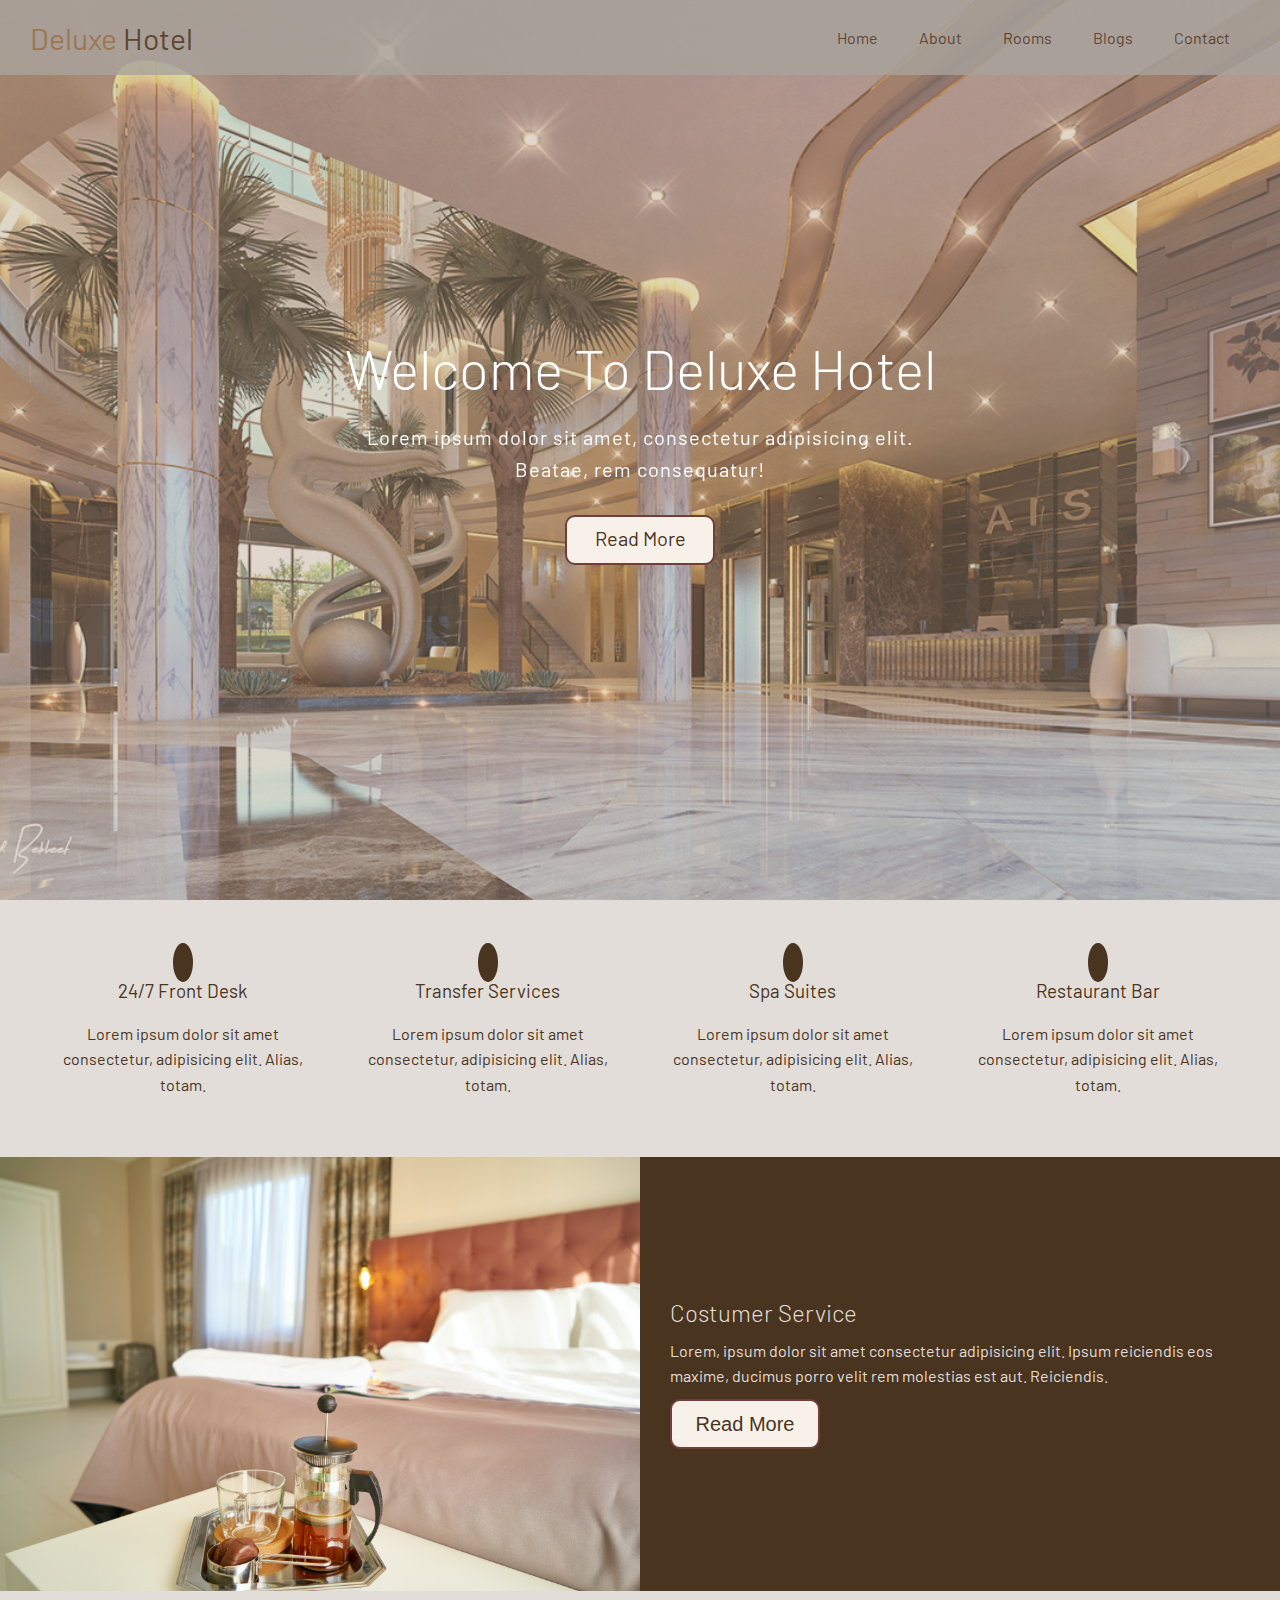
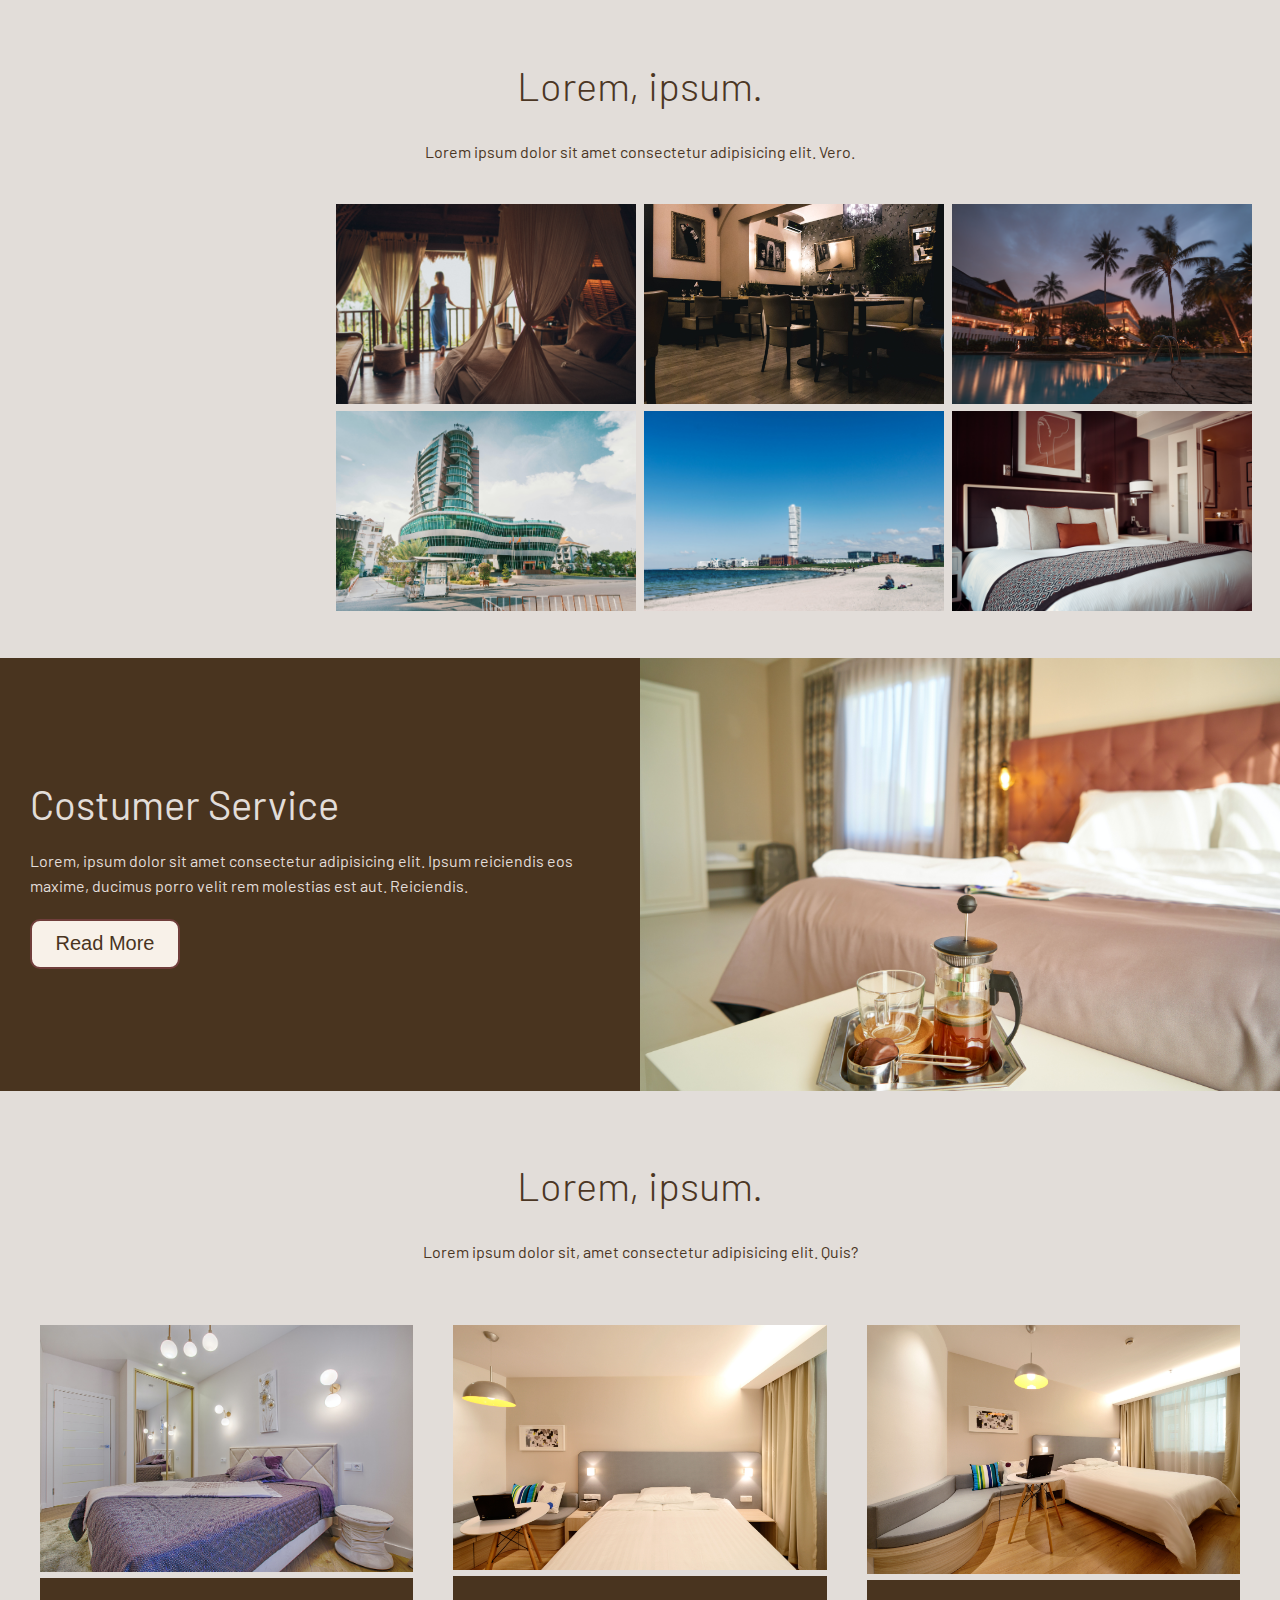
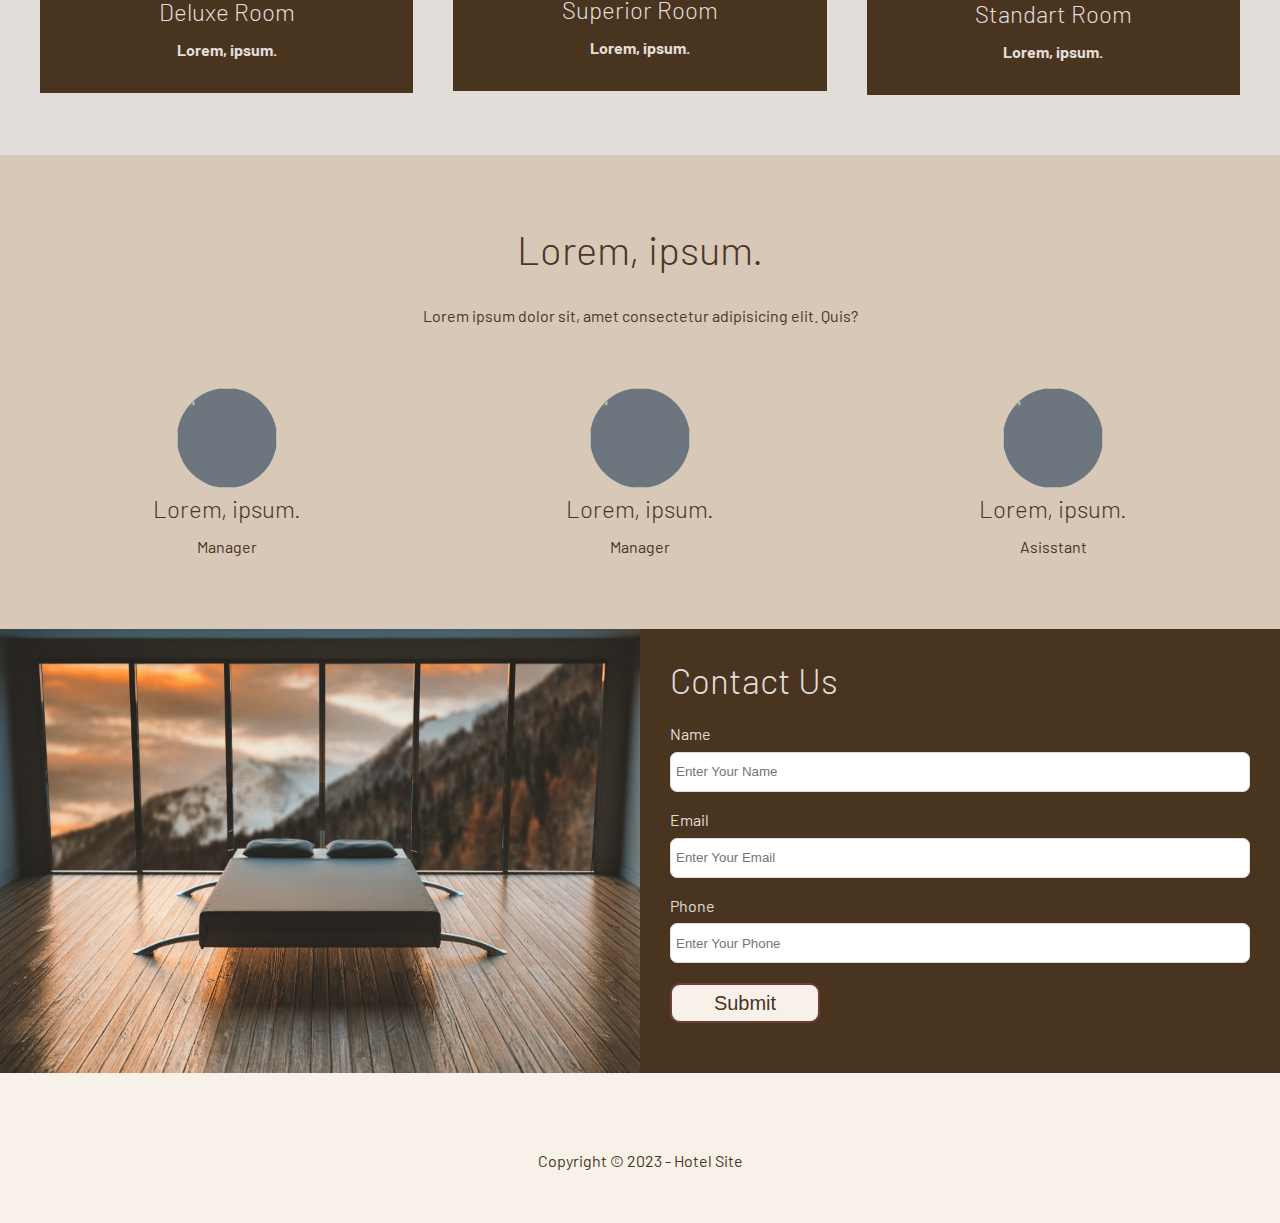
==== index.html @ 21e542ae "first commit" ====
<!DOCTYPE html>
<html lang="en">

<head>
    <meta charset="UTF-8">
    <meta http-equiv="X-UA-Compatible" content="IE=edge">
    <meta name="viewport" content="width=device-width, initial-scale=1.0">
    <link rel="stylesheet" href="https://cdnjs.cloudflare.com/ajax/libs/font-awesome/6.3.0/css/all.min.css"
        integrity="sha512-SzlrxWUlpfuzQ+pcUCosxcglQRNAq/DZjVsC0lE40xsADsfeQoEypE+enwcOiGjk/bSuGGKHEyjSoQ1zVisanQ=="
        crossorigin="anonymous" referrerpolicy="no-referrer" />
    <link rel="stylesheet" href="css/styles.css">
    <link rel="stylesheet" href="css/utils.css">
    <title>Hotel</title>
</head>

<body>
    <header class="main-header" id="home">
        <div class="navbar">
            <h1 class="brand">
                <i class="fas fa-hotel"></i>
                <span>Deluxe</span> Hotel
            </h1>
            <nav>
                <ul>
                    <li><a href="index.html#home">Home</a> </li>
                    <li><a href="index.html#about">About</a> </li>
                    <li><a href="index.html#rooms">Rooms</a> </li>
                    <li><a href="blogs.html">Blogs</a></li>
                    <li><a href="index.html#contact">Contact</a> </li>
                </ul>
            </nav>
        </div>
        <div class="content" id="home">
            <h1>Welcome To Deluxe Hotel</h1>
            <p>Lorem ipsum dolor sit amet, consectetur adipisicing elit. Beatae, rem consequatur!</p>
            <a href="" class="btn"><i class="fas fa-chevron-right"></i>Read More</a>
        </div>
    </header>
    <main>
        <section class="icons" id="services">
            <div class="flex-items">
                <div><i class="fas fa-concierge-bell fa-2x"></i>
                    <div>
                        <h3>24/7 Front Desk</h3>
                        <p>Lorem ipsum dolor sit amet consectetur,
                            adipisicing elit. Alias, totam.</p>
                    </div>
                </div>
                <div><i class="fas fa-bus fa-2x"></i>
                    <div>
                        <h3>Transfer Services</h3>
                        <p>Lorem ipsum dolor sit amet consectetur,
                            adipisicing elit. Alias, totam.</p>
                    </div>
                </div>
                <div><i class="fas fa-spa fa-2x"></i>
                    <div>
                        <h3>Spa Suites</h3>
                        <p>Lorem ipsum dolor sit amet consectetur,
                            adipisicing elit. Alias, totam.</p>
                    </div>
                </div>
                <div><i class="fas fa-utensils fa-2x"></i>
                    <div>
                        <h3>Restaurant Bar</h3>
                        <p>Lorem ipsum dolor sit amet consectetur,
                            adipisicing elit. Alias, totam.</p>
                    </div>
                </div>
            </div>
        </section>
        <section id="about" class="flex-columns">
            <div class="row">
                <div class="column">
                    <div class="column-1">
                        <img src="img/pexels-engin-akyurt-2952663.jpg" alt="">
                    </div>
                </div>
                <div class="column">
                    <div class="column-2 bg-seven">
                        <h2>Costumer Service</h2>
                        <p>Lorem, ipsum dolor sit amet consectetur adipisicing elit. Ipsum reiciendis eos maxime,
                            ducimus porro velit rem molestias est aut. Reiciendis.</p>
                        <button class="btn">Read More</button>
                    </div>
                </div>
            </div>
        </section>
        <section id="gallery" class="gallery flex-grid section-padding">
            <header class="section-header">
                <h2>Lorem, ipsum.</h2>
                <p>Lorem ipsum dolor sit amet consectetur adipisicing elit. Vero.</p>
            </header>
            <div class="row">
                <div class="column">
                    <img src="img/fairmont-hairpin-the-worlds-most-famous-bend-monte-carlo-picjumbo-com.jpg" alt="">
                    <img src="img/pexels-pixabay-261102.jpg" alt="">
                </div>
                <div class="column">
                    <img src="img/pexels-elina-sazonova-1838554.jpg" alt="">
                    <img src="img/pexels-fox-1082326.jpg" alt="">
                </div>
                <div class="column">
                    <img src="img/Wr2MIe7ZGBTxeKSqhDz5Pj8Ku6Hq3NRfymOZu3i9.jpeg" alt="">
                    <img src="img/ZPxkjNs6JCpVHa7zIAI3gjXUMBX4HaX4gl5eFtzp.jpeg" alt="">
                </div>
                <div class="column">
                    <img src="img/pexels-pixabay-258154.jpg" alt="">
                    <img src="img/pexels-pixabay-164595.jpg" alt="">
                </div>
            </div>
        </section>
        <section class="about flex-columns flex-reverse">
            <div class="row">
                <div class="column">
                    <div class="column-1">
                        <img src="img/pexels-engin-akyurt-2952663.jpg" alt="">
                    </div>
                </div>
                <div class="column">
                    <div class="column-2 bg-seven">
                        <h2>Costumer Service</h2>
                        <p>Lorem, ipsum dolor sit amet consectetur adipisicing elit. Ipsum reiciendis eos maxime,
                            ducimus porro velit rem molestias est aut. Reiciendis.</p>
                        <button class="btn">Read More</button>
                    </div>
                </div>
            </div>
        </section>
        <section class="rooms section-padding" id="rooms">
            <header class="section-header">
                <h2>Lorem, ipsum.</h2>
                <p>Lorem ipsum dolor sit, amet consectetur adipisicing elit. Quis?</p>
            </header>
            <div class="flex-items">
                <div class="card">
                    <img src="img/room1.jpg" alt="">
                    <div class="card-body bg-seven">
                        <h2>Deluxe Room</h2>
                        <p>Lorem, ipsum.</p>
                    </div>
                </div>
                <div class="card">
                    <img src="img/room2.jpg" alt="">
                    <div class="card-body bg-seven">
                        <h2>Superior Room</h2>
                        <p>Lorem, ipsum.</p>
                    </div>
                </div>
                <div class="card">
                    <img src="img/room6.jpg" alt="">
                    <div class="card-body bg-seven">
                        <h2>Standart Room</h2>
                        <p>Lorem, ipsum.</p>
                    </div>
                </div>
            </div>
        </section>
        <section id="teams" class="teams section-padding bg-third">
            <header class="section-header">
                <h2>Lorem, ipsum.</h2>
                <p>Lorem ipsum dolor sit, amet consectetur adipisicing elit. Quis?</p>
            </header>
            <div class="flex-items">
                <div>
                    <img class="circle" src="" alt="">
                    <h2>Lorem, ipsum.</h2>
                    <p>Manager</p>
                </div>
                <div>
                    <img class="circle" src="" alt="">
                    <h2>Lorem, ipsum.</h2>
                    <p>Manager</p>
                </div>
                <div>
                    <img class="circle" src="" alt="">
                    <h2>Lorem, ipsum.</h2>
                    <p>Asisstant</p>
                </div>
            </div>
        </section>
        <section id="contact" class="contact flex-columns">
            <div class="row">
                <div class="column">
                    <div class="column-1">
                        <img src="img/room5.jpg" alt="">
                    </div>
                </div>
                <div class="column">
                    <div class="column-2 bg-seven">
                        <h2>Contact Us</h2>
                        <form action="" class="contact-form">
                            <div class="form-control">
                                <label for="name">Name</label>
                                <input type="text" id="name" placeholder="Enter Your Name">
                            </div>
                            <div class="form-control">
                                <label for="Email">Email</label>
                                <input type="text" id="email" placeholder="Enter Your Email">
                            </div>
                            <div class="form-control">
                                <label for="Phone">Phone</label>
                                <input type="text" id="phone" placeholder="Enter Your Phone">
                            </div>
                            <button type="submit" class="btn">Submit</button>
                        </form>
                    </div>
                </div>
            </div>
        </section>
    </main>
    <footer class="footer bg-fifth">
        <div class="social">
            <a href="#"><i class="fab fa-facebook fa-2x"></i></a>
            <a href="#"><i class="fab fa-twitter fa-2x"></i></a>
            <a href="#"><i class="fab fa-youtube fa-2x"></i></a>
            <a href="#"><i class="fab fa-linkedin fa-2x"></i></a>
        </div>
        <p>Copyright &copy 2023 - Hotel Site</p>
    </footer>
</body>

</html>
---- css/styles.css ----
@import url('https://fonts.googleapis.com/css2?family=Barlow:wght@300;400;700&display=swap');
@import url(utils.css);

* {
    box-sizing: border-box;
    margin: 0;
    padding: 0;
}

html {
    font-size: 10px;
    scroll-behavior: smooth;
}

body {
    font-family: 'Barlow', sans-serif;
    font-size: 1.6rem;
    background-color: #e2ddd9;
    color: #4b3624;
    line-height: 1.6;
}

ul {
    list-style: none;
}

a {
    text-decoration: none;
    color: #000;
}

h1,
h2 {
    font-weight: 300;
    line-height: 1.2;
}

p {
    margin: 1rem 0;
}

img {
    width: 100%;
}

.text-center {
    text-align: center;
}

/* Navbar */

.navbar {
    display: flex;
    align-items: center;
    justify-content: space-between;
    background-color: var(--primary);
    color: var(--seven);
    opacity: .8;
    position: fixed;
    top: 0;
    width: 100%;
    height: 75px;
    padding: 0 3rem;
}

.navbar a {
    color: var(--seven);
    padding: 1rem 2rem;
    margin: 0 .5px;
}

.navbar a:hover {
    border-bottom: 2px solid var(--seven);
}

.navbar ul {
    display: flex;
}

.navbar .brand {
    font-weight: 400;
}

.navbar h1 {
    font-size: 3rem;
}

.brand span {
    color: var(--eight);
}

/* Header */

.main-header {
    background-image: url('../img/fggh.jpg');
    background-position: center;
    background-repeat: no-repeat;
    background-size: cover;
    height: 100vh;
    color: #fff;
    position: relative;
}

.main-header.blog {
    background-image: url(../img/Wr2MIe7ZGBTxeKSqhDz5Pj8Ku6Hq3NRfymOZu3i9.jpeg);
    height: 60vh;
}

.main-header .content {
    display: flex;
    flex-direction: column;
    align-items: center;
    justify-content: center;
    text-align: center;
    height: 100%;
}

.main-header::before {
    content: '';
    position: absolute;
    top: 0;
    left: 0;
    width: 100%;
    height: 100%;
    background: rgba(180, 155, 132, 0.4);
}

.main-header * {
    z-index: 5;
}

.main-header .content h1 {
    font-size: 5.5rem;
}

.main-header .content p {
    font-size: 2rem;
    letter-spacing: 1px;
    max-width: 60rem;
    margin: 2rem 0 3rem;
}

/* Icons */
.icons {
    padding: 30px;
}

.icons h3 {
    font-weight: 400;
    margin-bottom: 15px;
}

.icons i {
    background-color: var(--seven);
    color: var(--fifth);
    padding: 1rem;
    border-radius: 50%;
    margin-bottom: 1rem;
}

/* About */
.about {
    color: #e2ddd9;
}

.about h2 {
    font-size: 4rem;
    font-weight: 400;
}

.about p {
    margin: 2rem 0;
}

.gallery img:hover {
    opacity: .5;
    cursor: pointer;
}

.card {
    color: #e2ddd9;
    font-weight: 700;
}

.card-body {
    padding: 2rem;
}
/* Teams */
.teams img {
    border-radius: 50%;
    width: 100px;
    height: 100px;
    background-color: rgb(109, 118, 126);
}
/* Contact */
.contact-form {
    width: 100%;
    padding: 2rem 0;
}

.contact-form label {
    display: block;
    margin-bottom: .5rem;
}

.contact-form .form-control {
    margin-bottom: 1.5rem;
}

.contact-form input {
    width: 100%;
    padding: 5px;
    height: 40px;
    border: 1px solid #e2ddd9;
    border-radius: 7px;
    outline: none;
}

.contact-form .btn {
    margin-top: 5px;
    height: 40px;
}

.contact h2 {
    font-size: 3.5rem;
}

.articles {
    padding: 3rem 5rem;
}

.article {
    margin-top: 1.5rem;
}
/* Footer */
.footer {
    display: flex;
    flex-direction: column;
    justify-content: center;
    align-items: center;
    text-align: center;
    height: 150px;
}

.footer a {
    color: #4b3624;
}

.footer a:hover {
    opacity: .7;
}

.footer .social a {
    margin-right: 10px;
}

/* mobile */

@media (max-width:768px) {
    html {
        font-size: 9px;
    }

    .navbar {
        flex-direction: column;
        height: 120px;
        padding: 20px;
    }

    .teams img {
        width: 100px;
        height: 100px;
    }
}
---- css/utils.css ----
:root {
    --primary: #a8a39d;
    --secondary: #8d7966;
    --third: #d8c8b8;
    --forth: #e2ddd9;
    --fifth: #f8f1e9;
    --sixth: #703e3b;
    --seven: #49341f;
    --eight: #99724b;
}

/* text-color */
.text-primary {
    color: var(--primary);
}

.text-third {
    color: var(--third);
}

.text-sixth {
    color: var(--sixth);
}

/* background-color */
.bg-primary {
    background-color: var(--primary);
}

.bg-secondary {
    background-color: var(--secondary);
}

.bg-third {
    background-color: var(--third);
}

.bg-seven {
    background-color: var(--seven);
}

.bg-forth {
    background-color: var(--forth);
}

.bg-fifth {
    background-color: var(--fifth);
}

/* buttons */
.btn {
    display: inline-block;
    width: 150px;
    height: 50px;
    border-radius: 10px;
    border: 2px solid var(--sixth);
    position: relative;
    transition: all 0.7s ease-in;
    z-index: 1;
    overflow: hidden;
    color: var(--seven);
    font-size: 20px;
    background-color: #f8f1e9;
    padding: 5px;
}

.btn::before,
.btn::after {
    content: '';
    position: absolute;
    top: 0;
    width: 0;
    height: 100%;
    transform: skew(-17deg);
    transition: all 0.7s;
    overflow: hidden;
    z-index: -1;
}

.btn::before {
    background: var(--secondary);
    left: -10px;

}

.btn::after {
    background: var(--third);
    right: -10px;

}

.btn:hover::before,
.btn:hover::after {
    width: 61%;
}
/* Flexbox */
.flex-columns.flex-reverse .row {
    display: flex;
    flex-direction: row-reverse;
}

.flex-items {
    display: flex;
    justify-content: center;
    text-align: center;
    height: 100%;
}

.flex-items>div {
    padding: 20px;
    flex-basis: 100%;
}

.flex-columns .row {
    display: flex;
    flex-wrap: wrap;
    width: 100%;
}

.flex-columns .column {
    flex: 1;
    color: #e2ddd9;
}

.flex-columns.article .column:nth-child(odd) {
    flex: 2;
}

.flex-columns.article .column:nth-child(even) {
    flex: 3;
}

.flex-columns .column .column-1,
.flex-columns .column .column-2 {
    height: 100%;
}

.flex-columns .column-2 {
    display: flex;
    flex-direction: column;
    align-items: flex-start;
    justify-content: center;
    padding: 3rem;
}

.flex-columns img {
    width: 100%;
    height: 100%;
}

.flex-grid .row {
    display: flex;
    flex-wrap: wrap;
    padding: 0 .4rem;
}

.flex-grid .column {
    flex: 25%;
    padding: 0 .4rem;
}

.section-header {
    display: flex;
    flex-direction: column;
    align-items: center;
    justify-content: center;
    text-align: center;
    padding: 3rem;
}

.section-header h2 {
    font-size: 4rem;
    margin: 2rem 0;
}

.section-padding {
    padding: 2rem 2rem 4rem;
}
/* mobile*/
@media (max-width:768px) {
    .flex-items {
        flex-direction: column;
    }

    .flex-items>div {
        padding: 10px;

    }

    .flex-columns .column {
        flex: 100%!important;
        color: #e2ddd9;
    }

    .flex-grid .column {
        flex: 50%;
    }
}
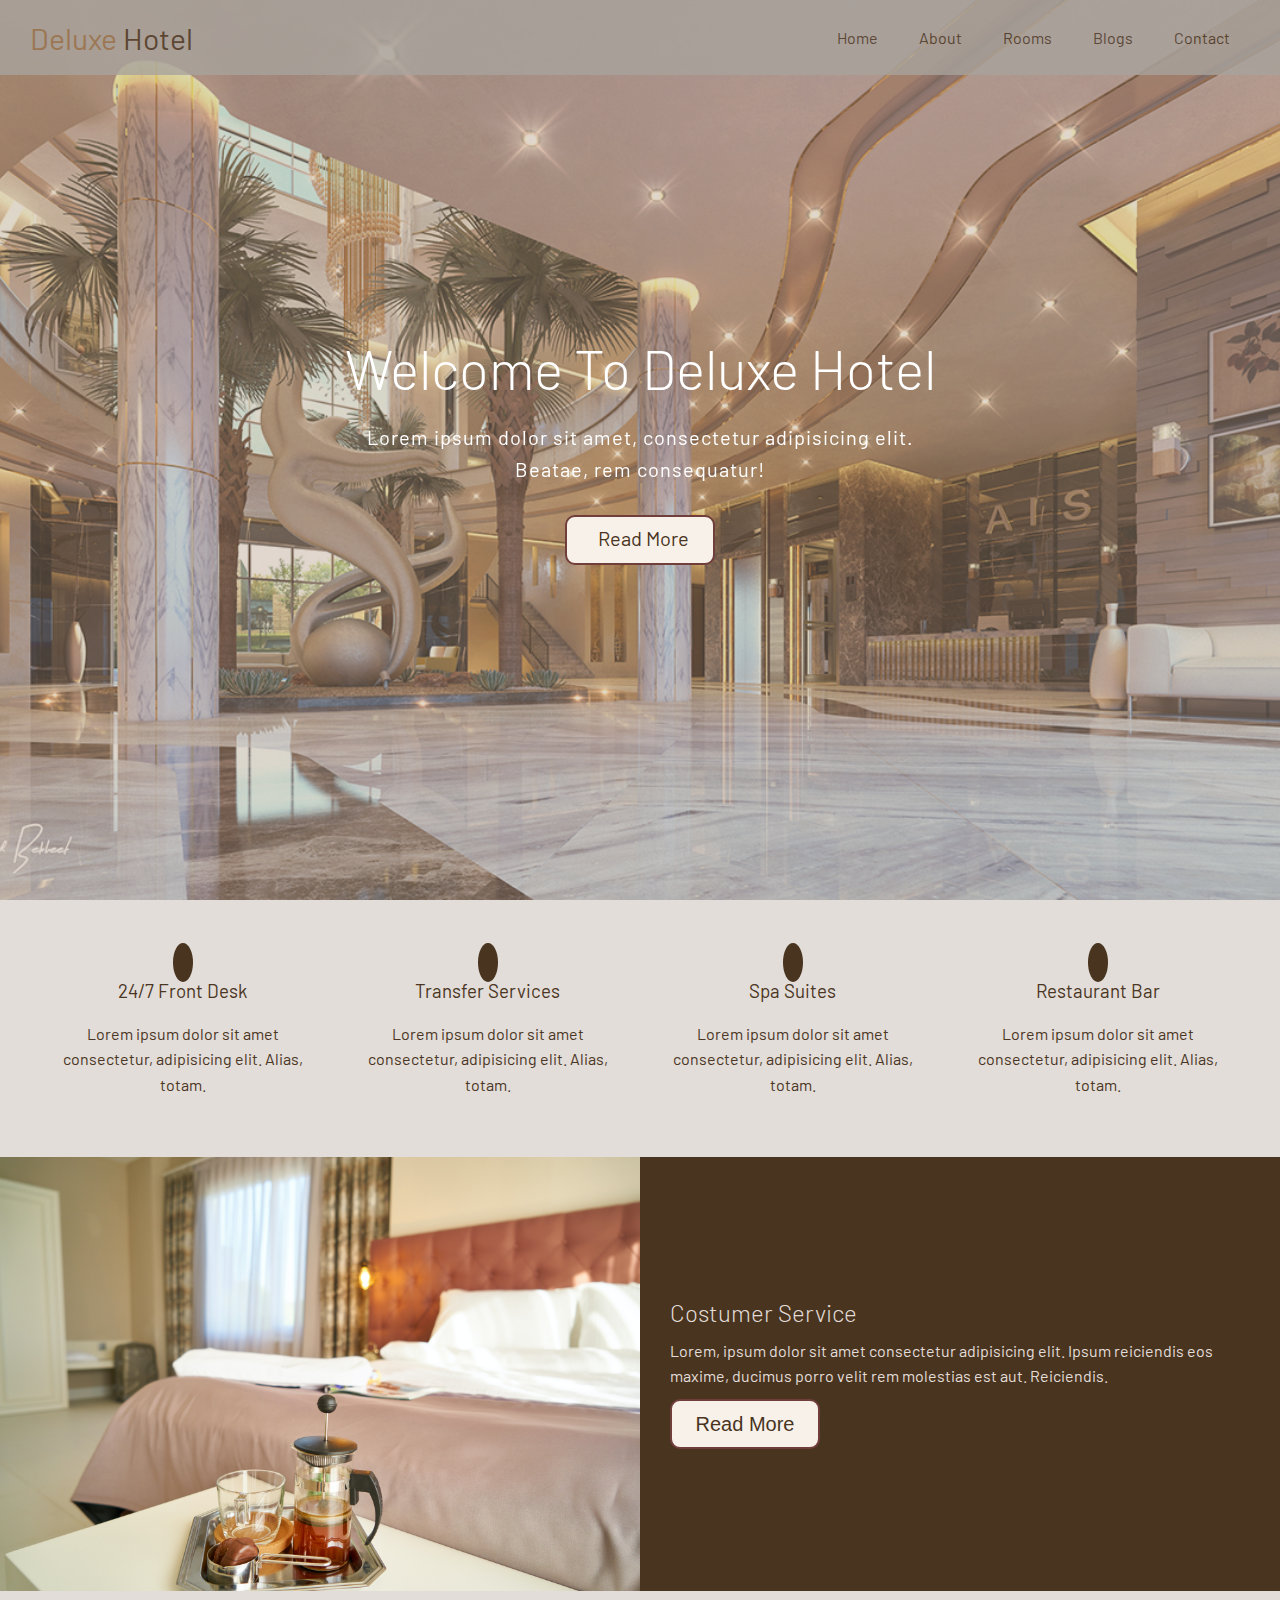
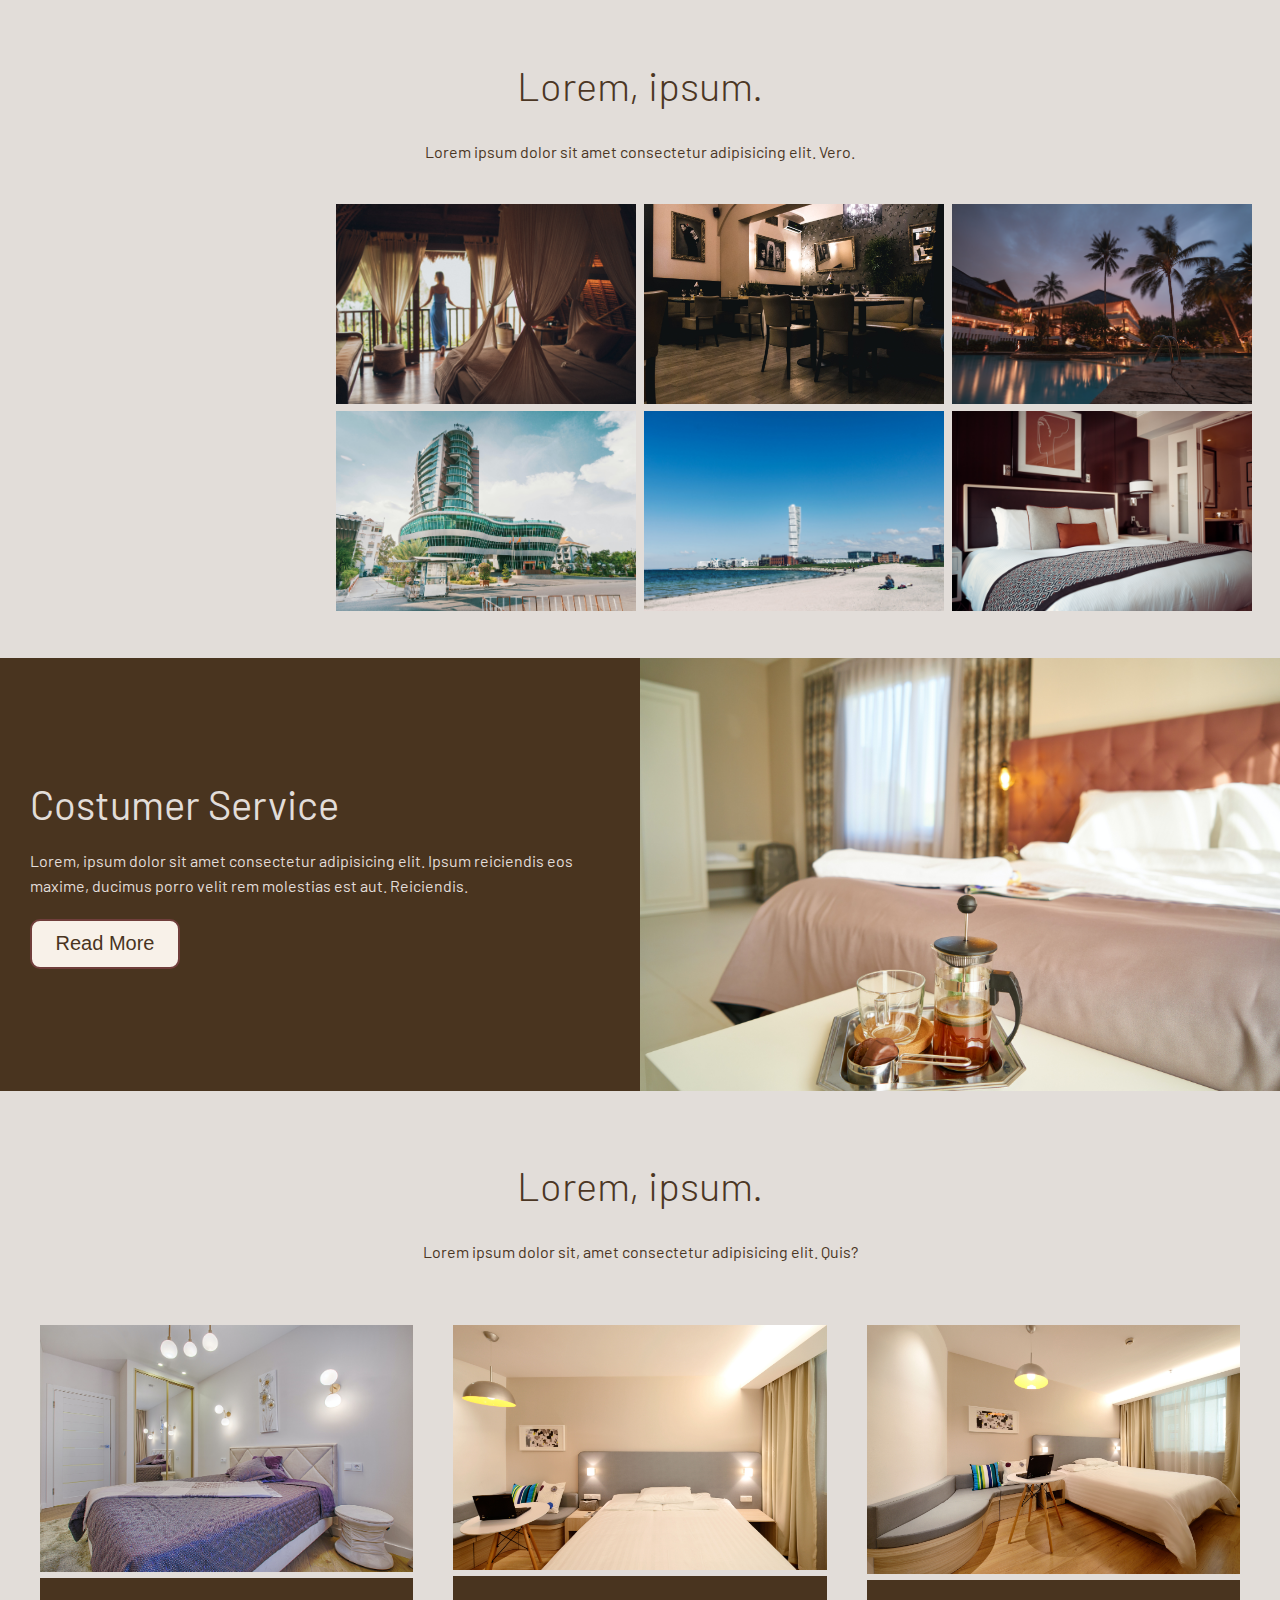
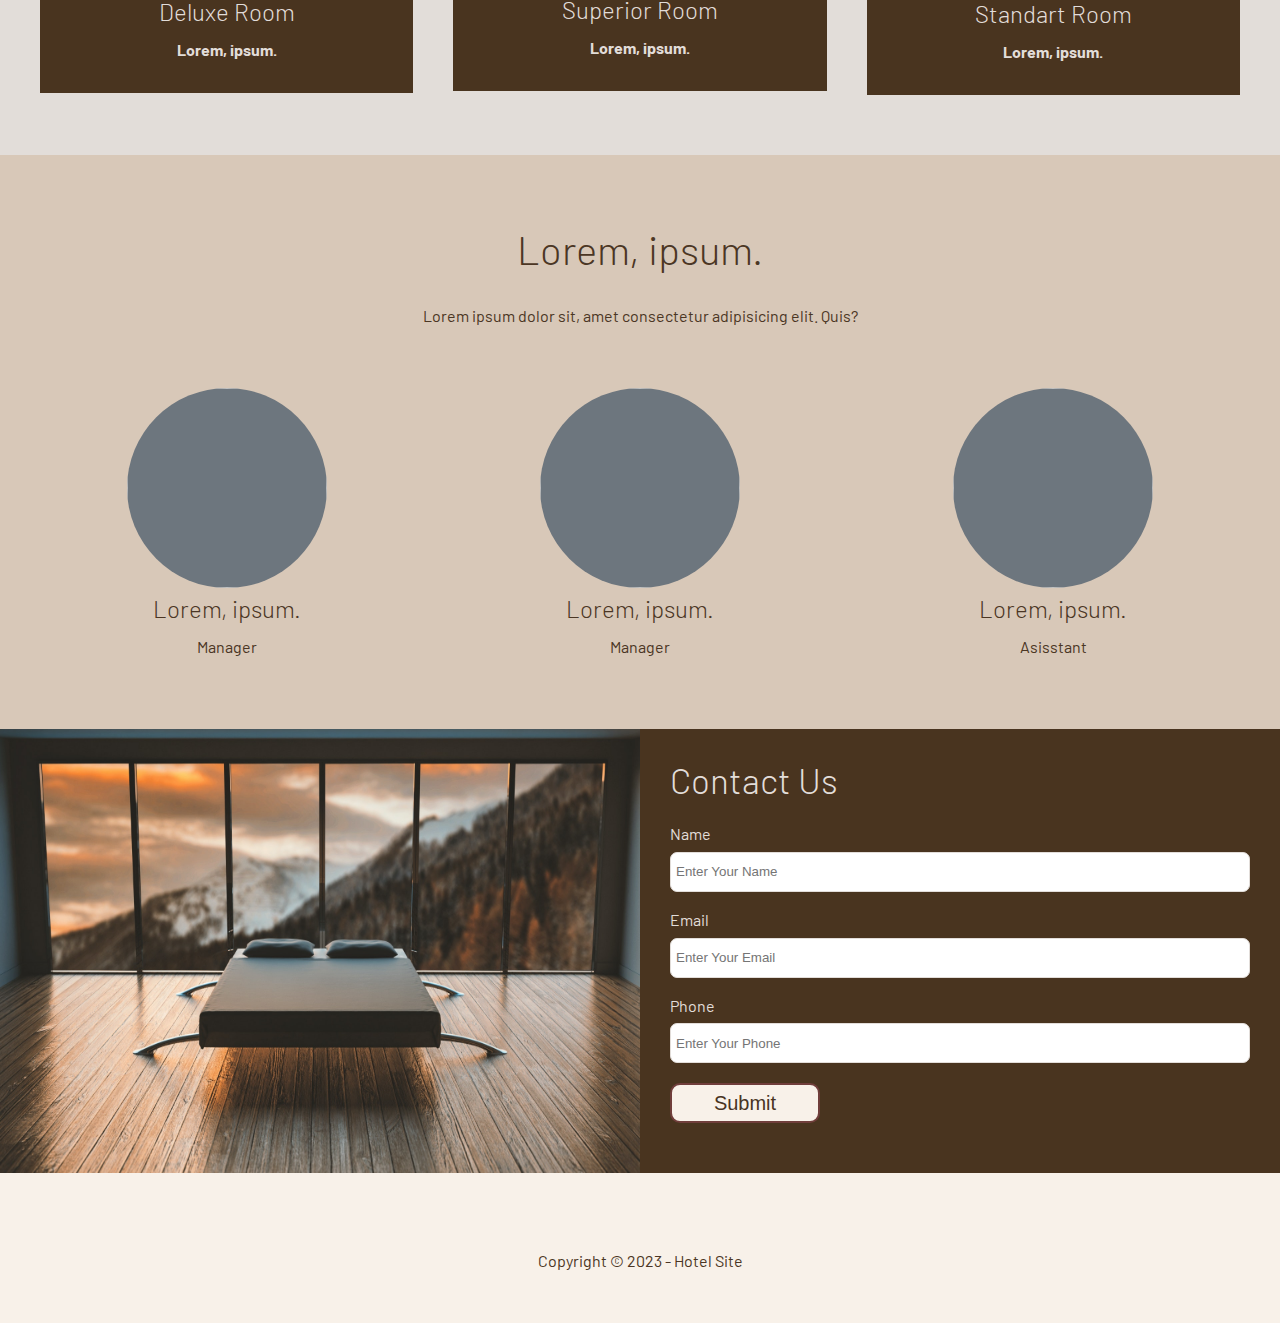
==== commit 333a4365: "updated" ====
--- a/index.html
+++ b/index.html
@@ -33,7 +33,7 @@
         <div class="content" id="home">
             <h1>Welcome To Deluxe Hotel</h1>
             <p>Lorem ipsum dolor sit amet, consectetur adipisicing elit. Beatae, rem consequatur!</p>
-            <a href="" class="btn"><i class="fas fa-chevron-right"></i>Read More</a>
+            <a href="" class="btn"><i class="fas fa-chevron-right" style="margin-right: 6px;"></i>Read More</a>
         </div>
     </header>
     <main>
@@ -163,17 +163,17 @@
             </header>
             <div class="flex-items">
                 <div>
-                    <img class="circle" src="" alt="">
+                    <img src="" alt="">
                     <h2>Lorem, ipsum.</h2>
                     <p>Manager</p>
                 </div>
                 <div>
-                    <img class="circle" src="" alt="">
+                    <img src="" alt="">
                     <h2>Lorem, ipsum.</h2>
                     <p>Manager</p>
                 </div>
                 <div>
-                    <img class="circle" src="" alt="">
+                    <img src="" alt="">
                     <h2>Lorem, ipsum.</h2>
                     <p>Asisstant</p>
                 </div>
--- a/css/styles.css
+++ b/css/styles.css
@@ -188,8 +188,8 @@
 /* Teams */
 .teams img {
     border-radius: 50%;
-    width: 100px;
-    height: 100px;
+    width: 200px;
+    height: 200px;
     background-color: rgb(109, 118, 126);
 }
 /* Contact */
@@ -268,7 +268,7 @@
     }
 
     .teams img {
-        width: 100px;
-        height: 100px;
+        width: 150px;
+        height: 150px;
     }
 }
